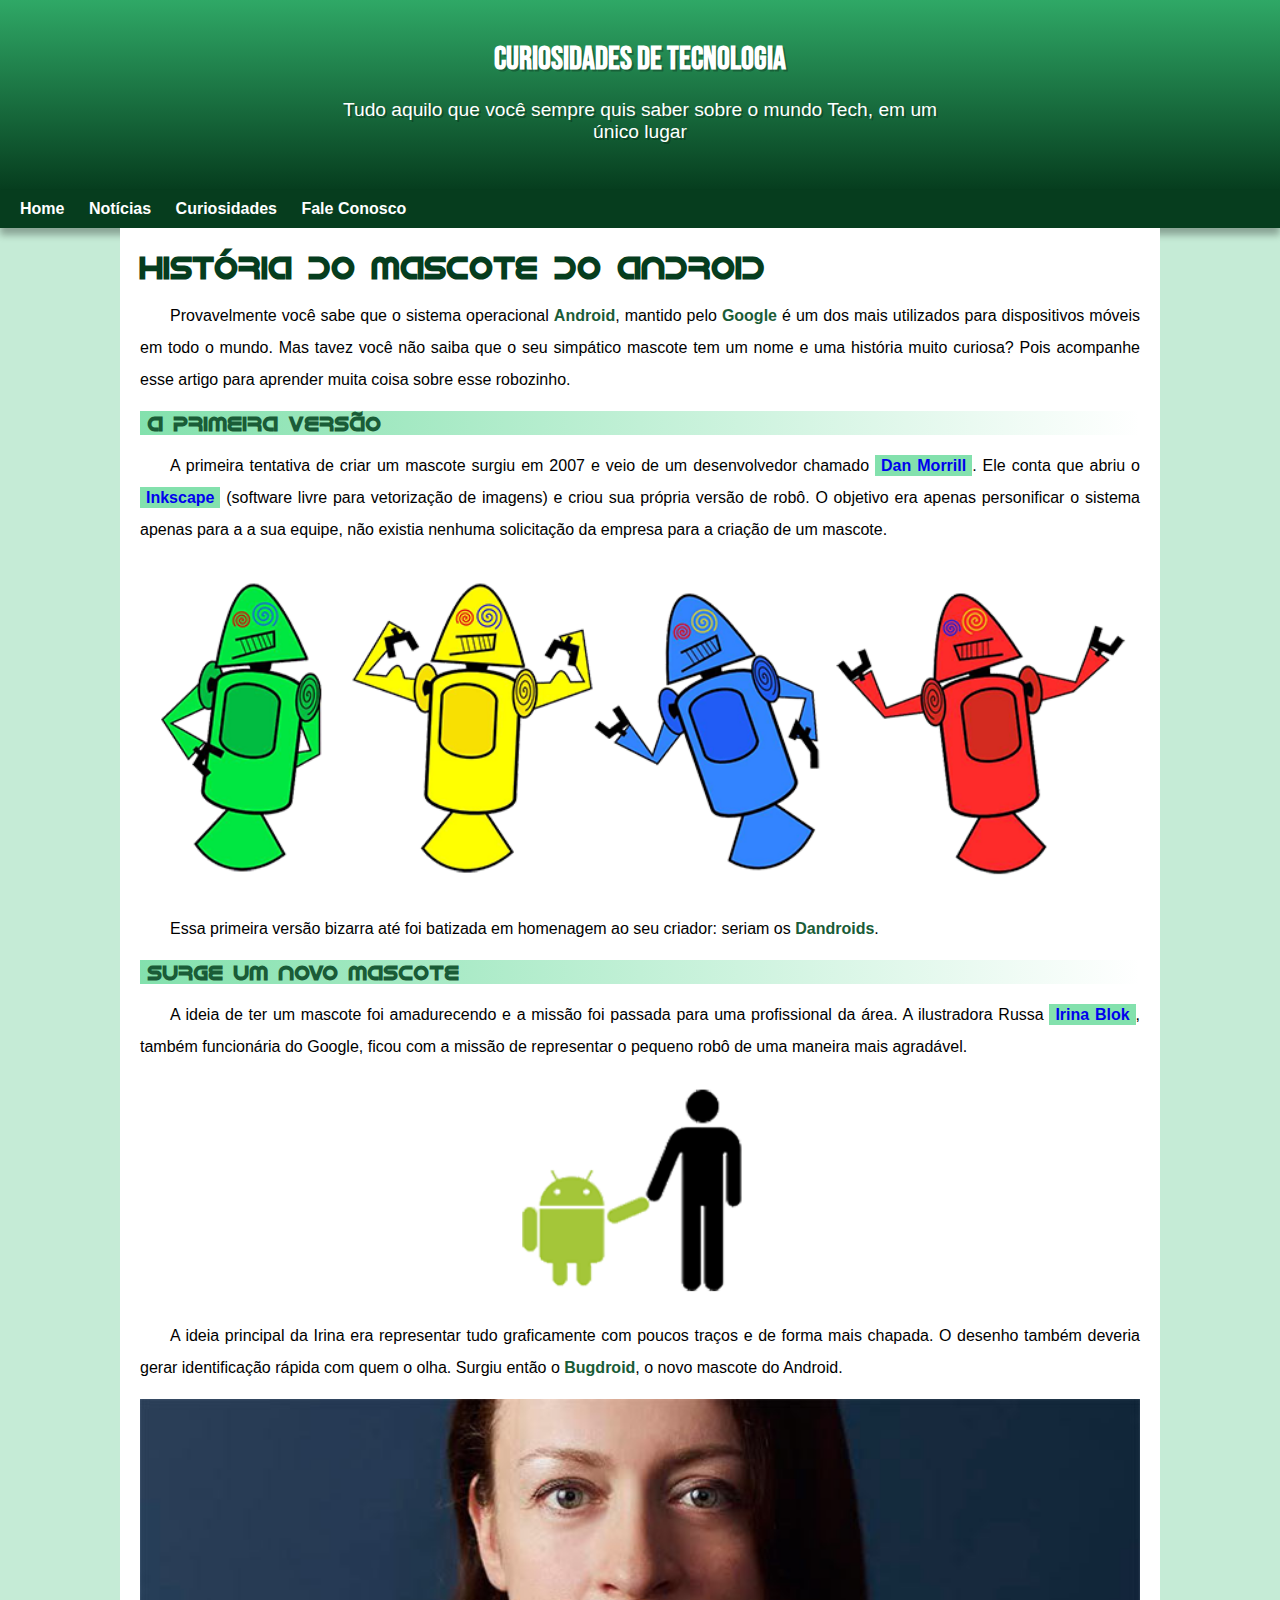
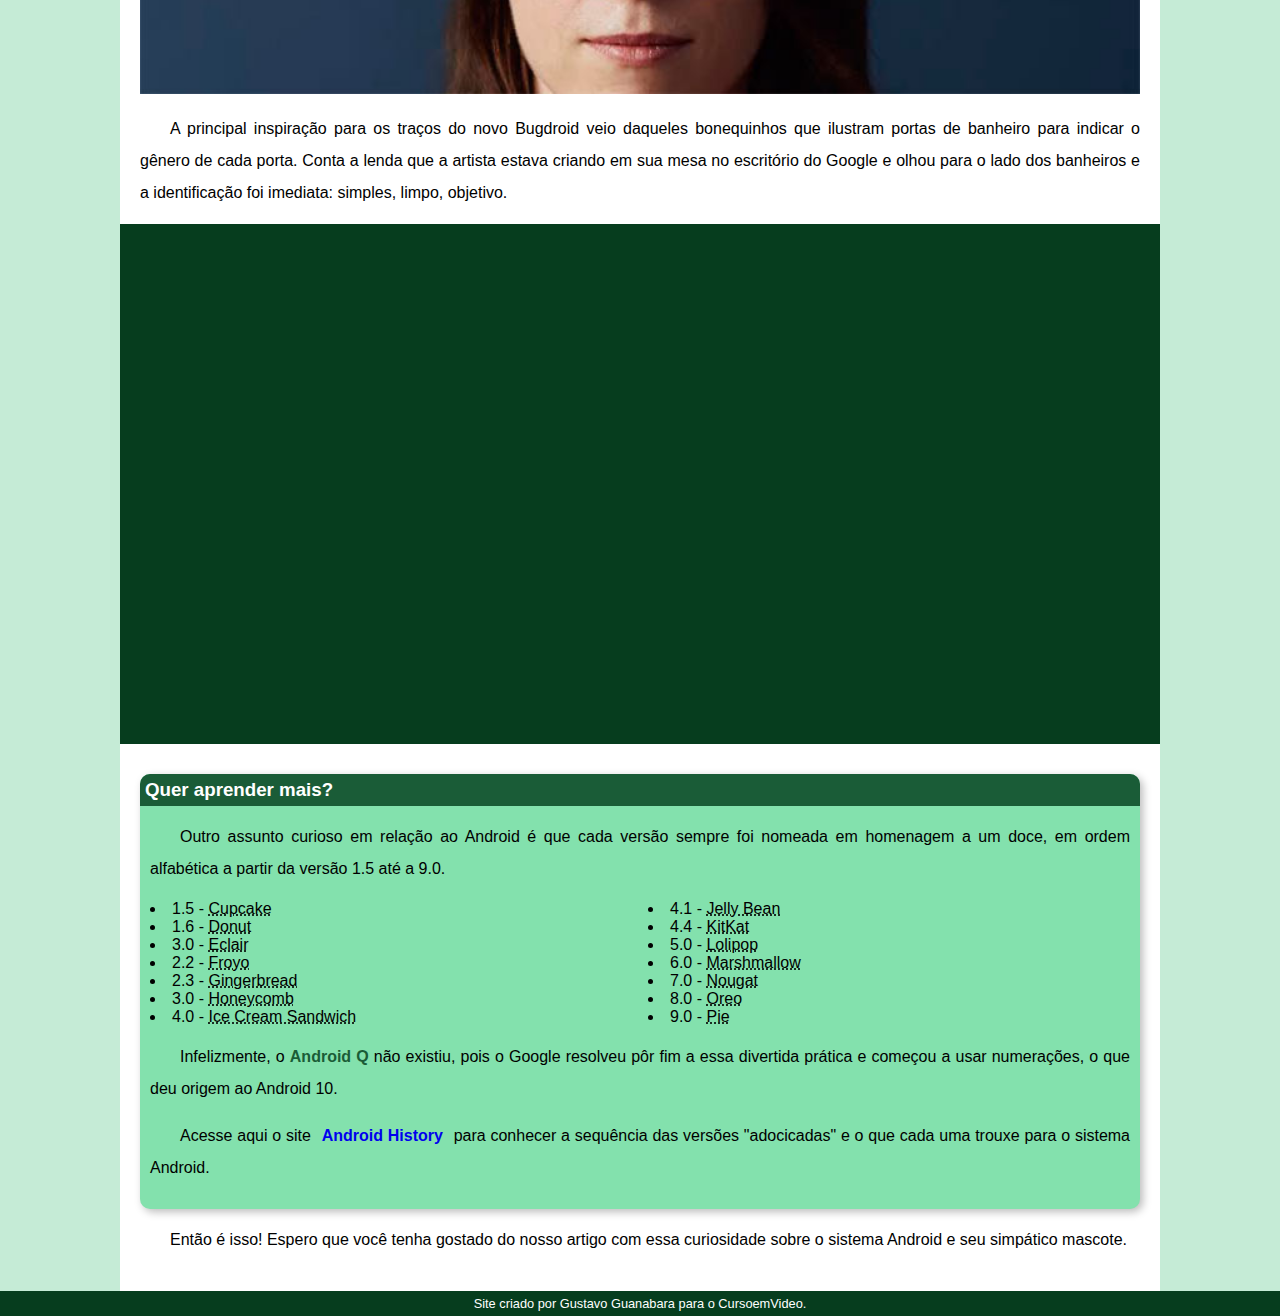
==== index.html @ fdaf2c77 "base" ====
<!DOCTYPE html>
<html lang="pt-br">
<head>
    <meta charset="UTF-8">
    <meta name="viewport" content="width=device-width, initial-scale=1.0">
    <title>Como surgiu o mascote do android</title>

    <link rel="shortcut icon" href="imagens/favicon.ico" type="image/x-icon">
    <link rel="stylesheet" href="style.css">

    
</head>
<body>
    <header>
        <h1>Curiosidades de Tecnologia</h1>
        
        <p>Tudo aquilo que você sempre quis saber sobre o mundo Tech, em um único lugar</p>
    </header>    
    <nav>
            <a href="#">Home</a>
            <a href="#">Notícias</a>
            <a href="#">Curiosidades</a>
            <a href="#">Fale Conosco</a>
    </nav>
    
    <main>
    
        <h1>História do Mascote do Android</h1>
        
        <p>Provavelmente você sabe que o sistema operacional <strong>Android</strong>, mantido pelo <strong>Google</strong> é um dos mais utilizados para dispositivos móveis em todo o mundo. Mas tavez você não saiba que o seu simpático mascote tem um nome e uma história muito curiosa? Pois acompanhe esse artigo para aprender muita coisa sobre esse robozinho.</p>
        
        <h2>A primeira versão</h2>
        
        <p>A primeira tentativa de criar um mascote surgiu em 2007 e veio de um desenvolvedor chamado <a href="https://www.tecmundo.com.br/android/34683-conheca-alguns-esbocos-feiosos-do-mascote-do-android-que-nao-vingaram.htm" target="_blank" rel="external">Dan Morrill</a>. Ele conta que abriu o <a href="#" target="_blank">Inkscape</a> (software livre para vetorização de imagens) e criou sua própria versão de robô. O objetivo era apenas personificar o sistema apenas para a a sua equipe, não existia nenhuma solicitação da empresa para a criação de um mascote.</p>
        
        <picture>
            <source media="(max-width:670px)" srcset="imagens/dan-droids-pq.png">
            <img src="imagens/dan-droids.png" alt="dandroids">
        </picture>
        
        <p>Essa primeira versão bizarra até foi batizada em homenagem ao seu criador: seriam os <strong>Dandroids</strong>.</p>
        
        <h2>Surge um novo mascote</h2>
        
        <p>A ideia de ter um mascote foi amadurecendo e a missão foi passada para uma profissional da área. A ilustradora Russa <a href="#" target="_blank">Irina Blok</a>, também funcionária do Google, ficou com a missão de representar o pequeno robô de uma maneira mais agradável.</p>
        
        <img class="pequena" src="imagens/bugdroid.png" alt="bugdroid">
        
        <p>A ideia principal da Irina era representar tudo graficamente com poucos traços e de forma mais chapada. O desenho também deveria gerar identificação rápida com quem o olha. Surgiu então o <strong>Bugdroid</strong>, o novo mascote do Android.</p>
        
        <picture>
            <source media="(max-width: 670px)" srcset="imagens/irina-blok-pq.jpg">
            <img src="imagens/irina-blok.jpg" alt="irina">
        </picture>
        
        <p>A principal inspiração para os traços do novo Bugdroid veio daqueles bonequinhos que ilustram portas de banheiro para indicar o gênero de cada porta. Conta a lenda que a artista estava criando em sua mesa no escritório do Google e olhou para o lado dos banheiros e a identificação foi imediata: simples, limpo, objetivo.</p>
    
        <div class="video">
            <iframe width="560" height="315" src="https://www.youtube.com/embed/l2UDgpLz20M?si=lrJl-e5ci3SatCQq" title="YouTube video player" frameborder="0" allow="accelerometer; autoplay; clipboard-write; encrypted-media; gyroscope; picture-in-picture; web-share" referrerpolicy="strict-origin-when-cross-origin" allowfullscreen></iframe>
        </div>

        <aside>
        <h3>Quer aprender mais?</h3>
        
        <p>Outro assunto curioso em relação ao Android é que cada versão sempre foi nomeada em homenagem a um doce, em ordem alfabética a partir da versão 1.5 até a 9.0.</p>
        
        <ul>
            <li>
                1.5 - <abbr title="Bolo de Copo">Cupcake</abbr>
            </li>
            <li>
                1.6 - <abbr title="Rosquinha">Donut</abbr>
            </li>
            <li>
                3.0 - <abbr title="Bomba">Eclair</abbr>
            </li>
            <li>
                2.2 - <abbr title="Iorgute Congelado">Froyo</abbr>
            </li>
            <li>
                2.3 - <abbr title="Biscoito de Gengibre">Gingerbread</abbr>
            </li>
            <li>
                3.0 - <abbr title="Favo de Mel">Honeycomb</abbr>
            </li>
            <li>
                4.0 - <abbr title="Sanduíche de Sorvete">Ice Cream Sandwich</abbr>
            </li>
            <li>
                4.1 - <abbr title="Jujuba">Jelly Bean</abbr>
            </li>
            <li>
                4.4 - <abbr title="KitKat">KitKat</abbr>
            </li>
            <li>
                5.0 - <abbr title="Pirulito">Lolipop</abbr>
            </li>
            <li>
                6.0 - <abbr title="Marshmallow">Marshmallow</abbr>
            </li>
            <li>
                7.0 - <abbr title="Torrone">Nougat</abbr>
            </li>
            <li>
                8.0 - <abbr title="Oreo">Oreo</abbr>
            </li>
            <li>
                9.0 - <abbr title="Torta">Pie</abbr>
            </li>
        </ul>
        
        <p>Infelizmente, o <strong>Android Q</strong> não existiu, pois o Google resolveu pôr fim a essa divertida prática e começou a usar numerações, o que deu origem ao Android 10.</p>
        
        <p>Acesse aqui o site <a href="https://www.android.com/intl/pt-BR_br/history/" target="_blank" rel="external">Android History</a> para conhecer a sequência das versões "adocicadas" e o que cada uma trouxe para o sistema Android.</p>
        </aside>
        <p>Então é isso! Espero que você tenha gostado do nosso artigo com essa curiosidade sobre o sistema Android e seu simpático mascote.</p>
        
    </main>
       
<footer>Site criado por Gustavo Guanabara para o CursoemVideo.</footer>
    
</body>
</html>
---- style.css ----
@charset "UTF-8";

@import url('https://fonts.googleapis.com/css2?family=Bebas+Neue&display=swap');

@font-face {
    font-family: 'Android';
    src: url('./fontes/idroid.otf') format('opentype');
    font-weight: normal;
}

:root{
    --cor0: #c5ebd6;
    --cor1: #83e1ad;
    --cor2: #3ddc84;
    --cor3: #2fa866;
    --cor4: #1a5c37;
    --cor5: #063d1e;

    --fonte-padrao: Arial Verdana, Helvetica, sans-serif;
    --fonte-destaque: 'Bebas Neue', cursive;
    --fonte-android: 'Android', cursive;
}

* {
    margin: 0px;
    padding: 0px;
}

body{
    background-color: var(--cor0);
    font-family:var(--fonte-padrao);

}


header {
    background-image: linear-gradient(to bottom, var(--cor3), var(--cor5));
    min-height: 150px;
    text-align: center;
    padding-top: 40px;
}

header > h1 {
    color: white;
    font-family:var(--fonte-destaque);
    margin-bottom: 20px;
    text-shadow: 2px 2px 0px rgba(0, 0, 0, 0.267);
}

header > p {
    font-family: var(--fonte-padrao);
    font-size: 1.2em;
    color: white;
    max-width: 600px;
    padding-right: 10px;
    padding-left: 10px;
    margin: auto;
    text-shadow: 2px 2px 0px rgba(0, 0, 0, 0.267);  
}

nav {
    background-color: var(--cor5);
    padding: 10px;
    box-shadow: 0px 7px 7px rgba(0, 0, 0, 0.300);
}

nav > a {
    color: white;
    padding: 10px;
    border-radius: 5px;
    text-decoration: none;
    font-weight: bold;
    transition-duration: 0.5s;
}

nav > a:hover {
    background-color: var(--cor3);
    color: var(--cor5);
}
main {
    min-width: 300px;
    max-width: 1000px;
    margin: auto;
    background-color: white;
    padding: 20px;
}

main > h1{
    color: var(--cor5);
    font-family: var(--fonte-android);
}

main > h2{
    font-family: var(--fonte-android);
    color: var(--cor4);
    font-size: 1.3em;
    background-image: linear-gradient(to right, var(--cor1), transparent);
    text-indent: 8px;
}

main p {
    margin: 15px 0px;
    text-align: justify;
    text-indent: 30px;
    font-size: 1em;
    line-height: 2em;
}

main a{
    text-decoration: none;
    font-weight: bold;
    background-color: var(--cor1);
    padding: 2px 6px;
}

main a:hover {
    text-decoration: underline;
    color: var(--cor4);
}

main strong{
    color: var(--cor4);
    font-weight: bold;
 
}

main img {
    width: 100%;
}

main img.pequena {
    max-width: 350px;
    display: block;
    margin: auto;
}

div.video {
    background-color: var(--cor5);
    margin: 0px -20px 30px -20px;
    padding: 20px;
    padding-bottom: 50%;
    position: relative;
}

div.video > iframe {
    position: absolute;
    top: 5%;
    left: 5%;
    width: 90%;
    height: 90%;
}
aside {
    background-color: var(--cor1);
    padding: 10px;
    border-radius: 10px;
    box-shadow: 3px 3px 8px rgba(0, 0, 0, 0.267)
 }

 aside > h3 {
    background-color: var(--cor4);
    color: white;
    padding: 5px;
    margin: -10px -10px 0px -10px;
    border-radius: 10px 10px 0px 0px;

 }

aside > ul {
    
    list-style-position: inside;
    columns: 2;
}

footer {
    background-color: var(--cor5); 
    color: white;
    text-align: center;
    font-size: 0.8em;
    padding: 5px;
}

footer a {
    color: white;
    font-weight: bolder;
    text-decoration: none;
}

foofter a:hover {
    text-decoration: underline;
    color: var(--cor1);
}
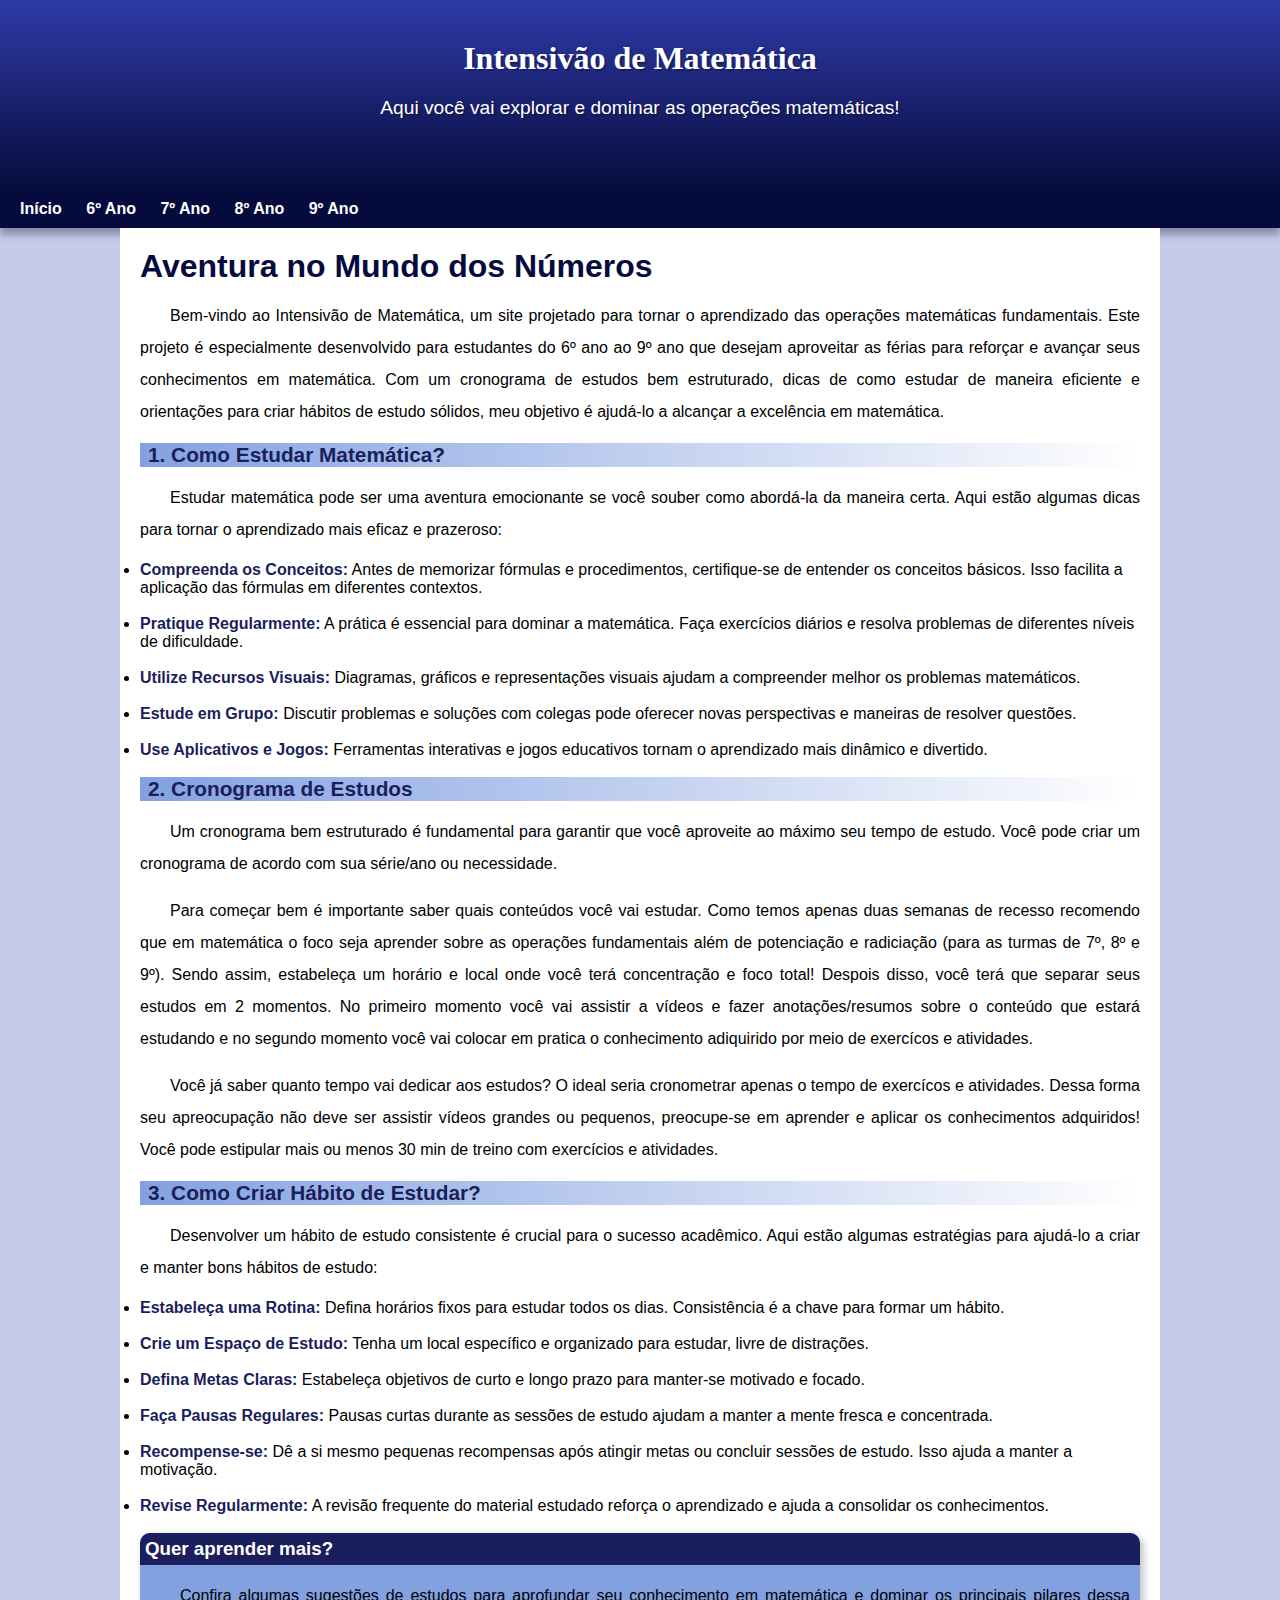
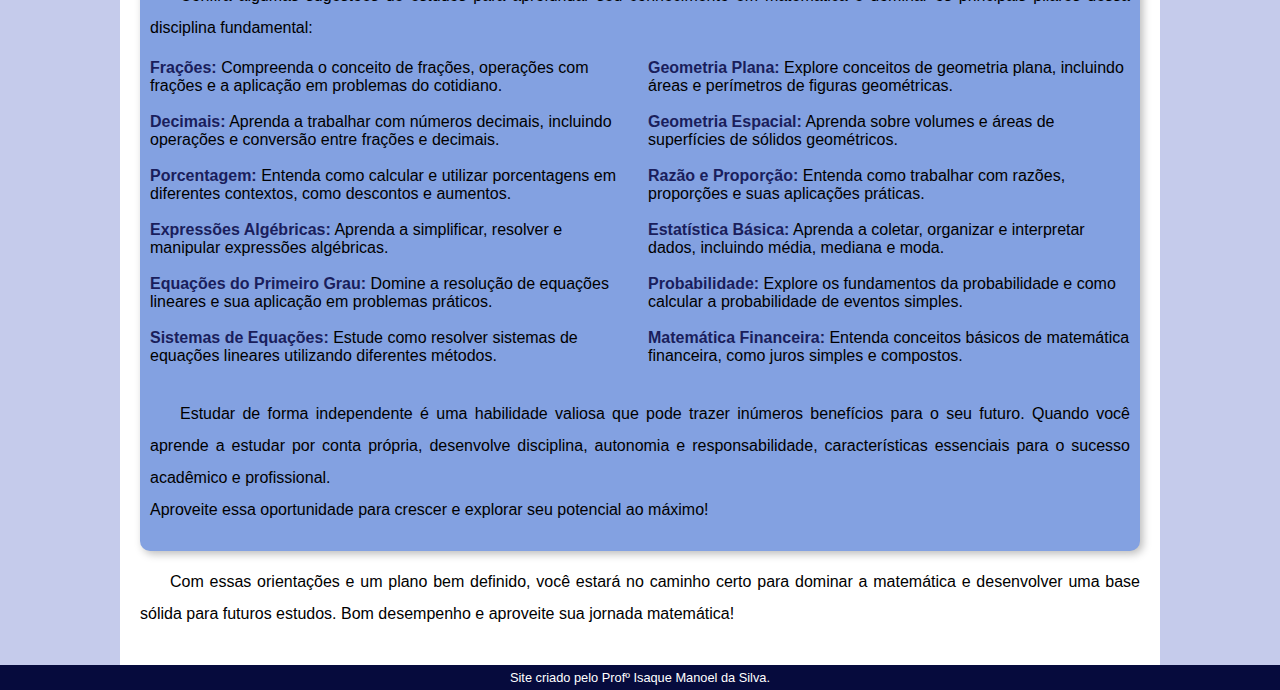
==== commit 66885615: "final do dia 1 - fiz a home e o 6 ano" ====
--- a/index.html
+++ b/index.html
@@ -3,7 +3,7 @@
 <head>
     <meta charset="UTF-8">
     <meta name="viewport" content="width=device-width, initial-scale=1.0">
-    <title>Como surgiu o mascote do android</title>
+    <title>Início</title>
 
     <link rel="shortcut icon" href="imagens/favicon.ico" type="image/x-icon">
     <link rel="stylesheet" href="style.css">
@@ -12,112 +12,92 @@
 </head>
 <body>
     <header>
-        <h1>Curiosidades de Tecnologia</h1>
+        <h1>Intensivão de Matemática</h1>
         
-        <p>Tudo aquilo que você sempre quis saber sobre o mundo Tech, em um único lugar</p>
+        <p>Aqui você vai explorar e dominar as operações matemáticas!</p>
     </header>    
     <nav>
-            <a href="#">Home</a>
-            <a href="#">Notícias</a>
-            <a href="#">Curiosidades</a>
-            <a href="#">Fale Conosco</a>
+        <a href="../index.html">Início</a>
+        <a href="links/6ano.html" target="_blank">6º Ano</a>
+        <a href="links/7ano.html" target="_blank">7º Ano</a>
+        <a href="links/8ano.html" target="_blank">8º Ano</a>
+        <a href="links/9ano.html" target="_blank">9º Ano</a>
     </nav>
     
     <main>
     
-        <h1>História do Mascote do Android</h1>
+        <h1>Aventura no Mundo dos Números</h1>
         
-        <p>Provavelmente você sabe que o sistema operacional <strong>Android</strong>, mantido pelo <strong>Google</strong> é um dos mais utilizados para dispositivos móveis em todo o mundo. Mas tavez você não saiba que o seu simpático mascote tem um nome e uma história muito curiosa? Pois acompanhe esse artigo para aprender muita coisa sobre esse robozinho.</p>
+        <p>Bem-vindo ao Intensivão de Matemática, um site projetado para tornar o aprendizado das operações matemáticas fundamentais. Este projeto é especialmente desenvolvido para estudantes do 6º ano ao 9º ano que desejam aproveitar as férias para reforçar e avançar seus conhecimentos em matemática. Com um cronograma de estudos bem estruturado, dicas de como estudar de maneira eficiente e orientações para criar hábitos de estudo sólidos, meu objetivo é ajudá-lo a alcançar a excelência em matemática.</p>
         
-        <h2>A primeira versão</h2>
-        
-        <p>A primeira tentativa de criar um mascote surgiu em 2007 e veio de um desenvolvedor chamado <a href="https://www.tecmundo.com.br/android/34683-conheca-alguns-esbocos-feiosos-do-mascote-do-android-que-nao-vingaram.htm" target="_blank" rel="external">Dan Morrill</a>. Ele conta que abriu o <a href="#" target="_blank">Inkscape</a> (software livre para vetorização de imagens) e criou sua própria versão de robô. O objetivo era apenas personificar o sistema apenas para a a sua equipe, não existia nenhuma solicitação da empresa para a criação de um mascote.</p>
-        
-        <picture>
-            <source media="(max-width:670px)" srcset="imagens/dan-droids-pq.png">
-            <img src="imagens/dan-droids.png" alt="dandroids">
-        </picture>
-        
-        <p>Essa primeira versão bizarra até foi batizada em homenagem ao seu criador: seriam os <strong>Dandroids</strong>.</p>
-        
-        <h2>Surge um novo mascote</h2>
-        
-        <p>A ideia de ter um mascote foi amadurecendo e a missão foi passada para uma profissional da área. A ilustradora Russa <a href="#" target="_blank">Irina Blok</a>, também funcionária do Google, ficou com a missão de representar o pequeno robô de uma maneira mais agradável.</p>
-        
-        <img class="pequena" src="imagens/bugdroid.png" alt="bugdroid">
-        
-        <p>A ideia principal da Irina era representar tudo graficamente com poucos traços e de forma mais chapada. O desenho também deveria gerar identificação rápida com quem o olha. Surgiu então o <strong>Bugdroid</strong>, o novo mascote do Android.</p>
-        
-        <picture>
-            <source media="(max-width: 670px)" srcset="imagens/irina-blok-pq.jpg">
-            <img src="imagens/irina-blok.jpg" alt="irina">
-        </picture>
-        
-        <p>A principal inspiração para os traços do novo Bugdroid veio daqueles bonequinhos que ilustram portas de banheiro para indicar o gênero de cada porta. Conta a lenda que a artista estava criando em sua mesa no escritório do Google e olhou para o lado dos banheiros e a identificação foi imediata: simples, limpo, objetivo.</p>
-    
-        <div class="video">
-            <iframe width="560" height="315" src="https://www.youtube.com/embed/l2UDgpLz20M?si=lrJl-e5ci3SatCQq" title="YouTube video player" frameborder="0" allow="accelerometer; autoplay; clipboard-write; encrypted-media; gyroscope; picture-in-picture; web-share" referrerpolicy="strict-origin-when-cross-origin" allowfullscreen></iframe>
-        </div>
+            <h2>1. Como Estudar Matemática?</h2>
+            <p>Estudar matemática pode ser uma aventura emocionante se você souber como abordá-la da maneira certa. Aqui estão algumas dicas para tornar o aprendizado mais eficaz e prazeroso:</p>
+            <ul>
+                <li><strong>Compreenda os Conceitos:</strong> Antes de memorizar fórmulas e procedimentos, certifique-se de entender os conceitos básicos. Isso facilita a aplicação das fórmulas em diferentes contextos.</li> <br>
+                <li><strong>Pratique Regularmente:</strong> A prática é essencial para dominar a matemática. Faça exercícios diários e resolva problemas de diferentes níveis de dificuldade.</li> <br>
+                <li><strong>Utilize Recursos Visuais:</strong> Diagramas, gráficos e representações visuais ajudam a compreender melhor os problemas matemáticos.</li> <br>
+                <li><strong>Estude em Grupo:</strong> Discutir problemas e soluções com colegas pode oferecer novas perspectivas e maneiras de resolver questões.</li> <br>
+                <li><strong>Use Aplicativos e Jogos:</strong> Ferramentas interativas e jogos educativos tornam o aprendizado mais dinâmico e divertido.</li>
+            </ul>
+            <br>
+
+            <h2>2. Cronograma de Estudos</h2>
+            <p>Um cronograma bem estruturado é fundamental para garantir que você aproveite ao máximo seu tempo de estudo. Você pode criar um cronograma de acordo com sua série/ano ou necessidade. </p>
+
+            <p>Para começar bem é importante saber quais conteúdos você vai estudar. Como temos apenas duas semanas de recesso recomendo que em matemática o foco seja aprender sobre as operações fundamentais além de potenciação e radiciação (para as turmas de 7º, 8º e 9º). Sendo assim, estabeleça um horário e local onde você terá concentração e foco total! Despois disso, você terá que separar seus estudos em 2 momentos. No primeiro momento você vai assistir a vídeos e fazer anotações/resumos sobre o conteúdo que estará estudando e no segundo momento você vai colocar em pratica o conhecimento adiquirido por meio de exercícos e atividades.</p>
+
+            <p>Você já saber quanto tempo vai dedicar aos estudos? O ideal seria cronometrar apenas o tempo de exercícos e atividades. Dessa forma seu apreocupação não deve ser assistir vídeos grandes ou pequenos, preocupe-se em aprender e aplicar os conhecimentos adquiridos! Você pode estipular mais ou menos 30 min de treino com exercícios e atividades.</p>
+
+            <h2>3. Como Criar Hábito de Estudar?</h2>
+            <p>Desenvolver um hábito de estudo consistente é crucial para o sucesso acadêmico. Aqui estão algumas estratégias para ajudá-lo a criar e manter bons hábitos de estudo:</p>
+            <ul>
+                <li><strong>Estabeleça uma Rotina:</strong> Defina horários fixos para estudar todos os dias. Consistência é a chave para formar um hábito.</li> <br>
+                <li><strong>Crie um Espaço de Estudo:</strong> Tenha um local específico e organizado para estudar, livre de distrações.</li> <br>
+                <li><strong>Defina Metas Claras:</strong> Estabeleça objetivos de curto e longo prazo para manter-se motivado e focado.</li> <br>
+                <li><strong>Faça Pausas Regulares:</strong> Pausas curtas durante as sessões de estudo ajudam a manter a mente fresca e concentrada.</li> <br>
+                <li><strong>Recompense-se:</strong> Dê a si mesmo pequenas recompensas após atingir metas ou concluir sessões de estudo. Isso ajuda a manter a motivação.</li> <br>
+                <li><strong>Revise Regularmente:</strong> A revisão frequente do material estudado reforça o aprendizado e ajuda a consolidar os conhecimentos.</li> <br>
+            </ul>
 
         <aside>
         <h3>Quer aprender mais?</h3>
         
-        <p>Outro assunto curioso em relação ao Android é que cada versão sempre foi nomeada em homenagem a um doce, em ordem alfabética a partir da versão 1.5 até a 9.0.</p>
+        <p>Confira algumas sugestões de estudos para aprofundar seu conhecimento em matemática e dominar os principais pilares dessa disciplina fundamental:</p>
         
         <ul>
-            <li>
-                1.5 - <abbr title="Bolo de Copo">Cupcake</abbr>
-            </li>
-            <li>
-                1.6 - <abbr title="Rosquinha">Donut</abbr>
-            </li>
-            <li>
-                3.0 - <abbr title="Bomba">Eclair</abbr>
-            </li>
-            <li>
-                2.2 - <abbr title="Iorgute Congelado">Froyo</abbr>
-            </li>
-            <li>
-                2.3 - <abbr title="Biscoito de Gengibre">Gingerbread</abbr>
-            </li>
-            <li>
-                3.0 - <abbr title="Favo de Mel">Honeycomb</abbr>
-            </li>
-            <li>
-                4.0 - <abbr title="Sanduíche de Sorvete">Ice Cream Sandwich</abbr>
-            </li>
-            <li>
-                4.1 - <abbr title="Jujuba">Jelly Bean</abbr>
-            </li>
-            <li>
-                4.4 - <abbr title="KitKat">KitKat</abbr>
-            </li>
-            <li>
-                5.0 - <abbr title="Pirulito">Lolipop</abbr>
-            </li>
-            <li>
-                6.0 - <abbr title="Marshmallow">Marshmallow</abbr>
-            </li>
-            <li>
-                7.0 - <abbr title="Torrone">Nougat</abbr>
-            </li>
-            <li>
-                8.0 - <abbr title="Oreo">Oreo</abbr>
-            </li>
-            <li>
-                9.0 - <abbr title="Torta">Pie</abbr>
-            </li>
+            <li><strong>Frações:</strong> Compreenda o conceito de frações, operações com frações e a aplicação em problemas do cotidiano.</li> <br>
+
+            <li><strong>Decimais:</strong> Aprenda a trabalhar com números decimais, incluindo operações e conversão entre frações e decimais.</li> <br>
+
+            <li><strong>Porcentagem:</strong> Entenda como calcular e utilizar porcentagens em diferentes contextos, como descontos e aumentos.</li> <br>
+
+            <li><strong>Expressões Algébricas:</strong> Aprenda a simplificar, resolver e manipular expressões algébricas.</li> <br>
+
+            <li><strong>Equações do Primeiro Grau:</strong> Domine a resolução de equações lineares e sua aplicação em problemas práticos.</li> <br>
+
+            <li><strong>Sistemas de Equações:</strong> Estude como resolver sistemas de equações lineares utilizando diferentes métodos.</li> <br>
+
+            <li><strong>Geometria Plana:</strong> Explore conceitos de geometria plana, incluindo áreas e perímetros de figuras geométricas.</li> <br>
+
+            <li><strong>Geometria Espacial:</strong> Aprenda sobre volumes e áreas de superfícies de sólidos geométricos.</li> <br>
+
+            <li><strong>Razão e Proporção:</strong> Entenda como trabalhar com razões, proporções e suas aplicações práticas.</li> <br>
+
+            <li><strong>Estatística Básica:</strong> Aprenda a coletar, organizar e interpretar dados, incluindo média, mediana e moda.</li> <br>
+
+            <li><strong>Probabilidade:</strong> Explore os fundamentos da probabilidade e como calcular a probabilidade de eventos simples.</li> <br>
+
+            <li><strong>Matemática Financeira:</strong> Entenda conceitos básicos de matemática financeira, como juros simples e compostos.</li>
         </ul>
         
-        <p>Infelizmente, o <strong>Android Q</strong> não existiu, pois o Google resolveu pôr fim a essa divertida prática e começou a usar numerações, o que deu origem ao Android 10.</p>
-        
-        <p>Acesse aqui o site <a href="https://www.android.com/intl/pt-BR_br/history/" target="_blank" rel="external">Android History</a> para conhecer a sequência das versões "adocicadas" e o que cada uma trouxe para o sistema Android.</p>
+        <p>Estudar de forma independente é uma habilidade valiosa que pode trazer inúmeros benefícios para o seu futuro. Quando você aprende a estudar por conta própria, desenvolve disciplina, autonomia e responsabilidade, características essenciais para o sucesso acadêmico e profissional. <br>
+        Aproveite essa oportunidade para crescer e explorar seu potencial ao máximo!</p>
         </aside>
-        <p>Então é isso! Espero que você tenha gostado do nosso artigo com essa curiosidade sobre o sistema Android e seu simpático mascote.</p>
+        <p>Com essas orientações e um plano bem definido, você estará no caminho certo para dominar a matemática e desenvolver uma base sólida para futuros estudos. Bom desempenho e aproveite sua jornada matemática!</p>
         
     </main>
        
-<footer>Site criado por Gustavo Guanabara para o CursoemVideo.</footer>
+<footer>Site criado pelo Profº Isaque Manoel da Silva.</footer>
     
 </body>
 </html>--- a/style.css
+++ b/style.css
@@ -1,24 +1,15 @@
 @charset "UTF-8";
 
-@import url('https://fonts.googleapis.com/css2?family=Bebas+Neue&display=swap');
-
-@font-face {
-    font-family: 'Android';
-    src: url('./fontes/idroid.otf') format('opentype');
-    font-weight: normal;
-}
-
 :root{
-    --cor0: #c5ebd6;
-    --cor1: #83e1ad;
-    --cor2: #3ddc84;
-    --cor3: #2fa866;
-    --cor4: #1a5c37;
-    --cor5: #063d1e;
+    --cor0: #c5cbeb;
+    --cor1: #83a1e1;
+    --cor2: #3d5adc;
+    --cor3: #2f3ba8;
+    --cor4: #1a1e5c;
+    --cor5: #060b3d;
 
     --fonte-padrao: Arial Verdana, Helvetica, sans-serif;
     --fonte-destaque: 'Bebas Neue', cursive;
-    --fonte-android: 'Android', cursive;
 }
 
 * {
@@ -31,7 +22,6 @@
     font-family:var(--fonte-padrao);
 
 }
-
 
 header {
     background-image: linear-gradient(to bottom, var(--cor3), var(--cor5));
@@ -74,7 +64,7 @@
 }
 
 nav > a:hover {
-    background-color: var(--cor3);
+    background-color: white;
     color: var(--cor5);
 }
 main {
@@ -124,16 +114,6 @@
  
 }
 
-main img {
-    width: 100%;
-}
-
-main img.pequena {
-    max-width: 350px;
-    display: block;
-    margin: auto;
-}
-
 div.video {
     background-color: var(--cor5);
     margin: 0px -20px 30px -20px;
@@ -149,6 +129,7 @@
     width: 90%;
     height: 90%;
 }
+
 aside {
     background-color: var(--cor1);
     padding: 10px;
@@ -166,7 +147,7 @@
  }
 
 aside > ul {
-    
+    list-style: none;
     list-style-position: inside;
     columns: 2;
 }
@@ -179,14 +160,4 @@
     padding: 5px;
 }
 
-footer a {
-    color: white;
-    font-weight: bolder;
-    text-decoration: none;
-}
 
-foofter a:hover {
-    text-decoration: underline;
-    color: var(--cor1);
-}
-
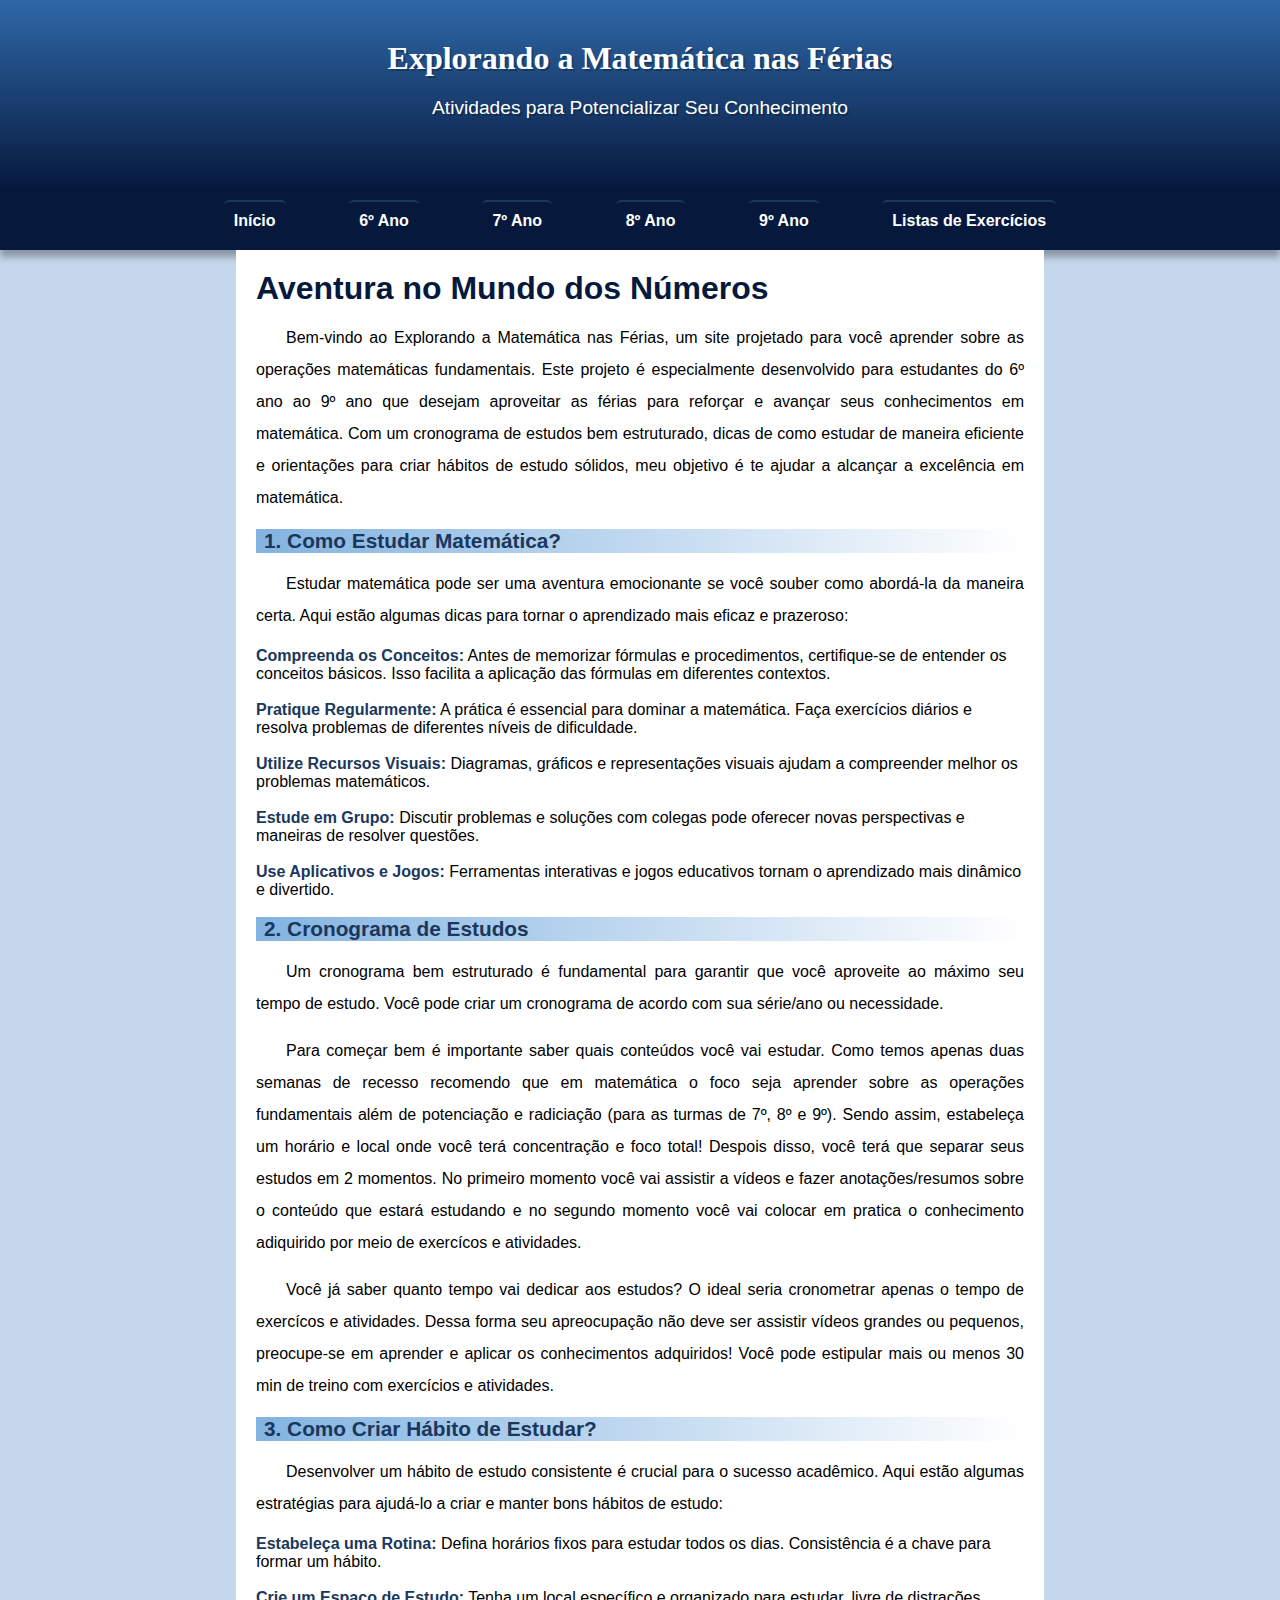
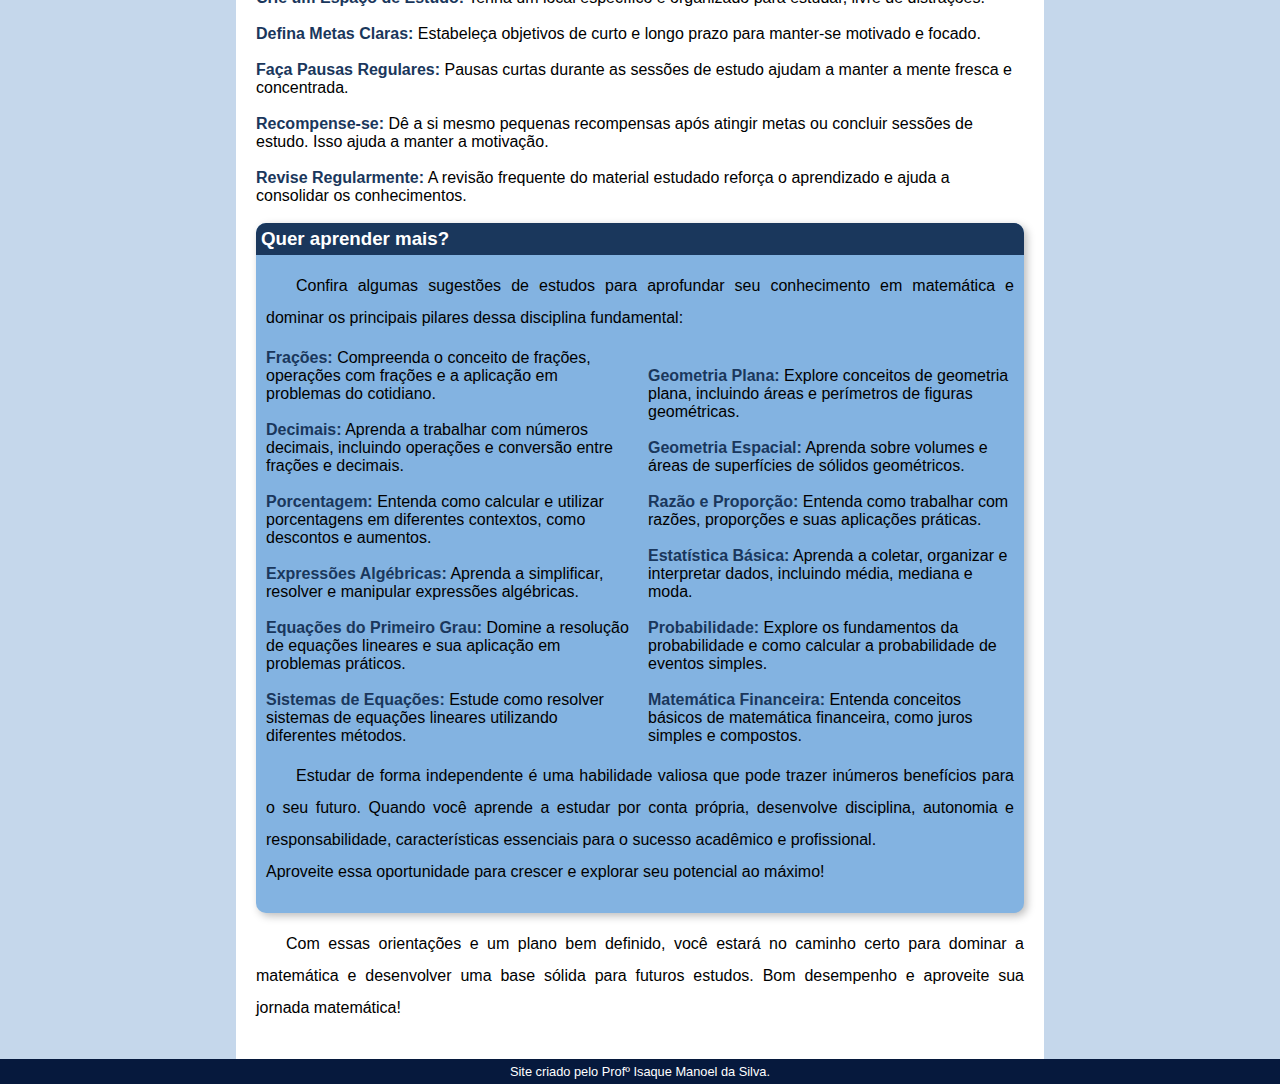
==== commit 87d97e2e: "media queries e menu" ====
--- a/index.html
+++ b/index.html
@@ -3,32 +3,36 @@
 <head>
     <meta charset="UTF-8">
     <meta name="viewport" content="width=device-width, initial-scale=1.0">
-    <title>Início</title>
+    <title>Explorando a Matemática</title>
 
     <link rel="shortcut icon" href="imagens/favicon.ico" type="image/x-icon">
-    <link rel="stylesheet" href="style.css">
+    <link rel="stylesheet" href="https://fonts.googleapis.com/icon?family=Material+Icons">
+    <link rel="stylesheet" href="estilos/style.css">
+    <link rel="stylesheet" href="estilos/media-queries.css">
 
     
 </head>
-<body>
+<body onresize="mudouTamanho">
     <header>
-        <h1>Intensivão de Matemática</h1>
+        <h1>Explorando a Matemática nas Férias</h1>
         
-        <p>Aqui você vai explorar e dominar as operações matemáticas!</p>
-    </header>    
-    <nav>
-        <a href="../index.html">Início</a>
-        <a href="links/6ano.html" target="_blank">6º Ano</a>
-        <a href="links/7ano.html" target="_blank">7º Ano</a>
-        <a href="links/8ano.html" target="_blank">8º Ano</a>
-        <a href="links/9ano.html" target="_blank">9º Ano</a>
-    </nav>
+        <p>Atividades para Potencializar Seu Conhecimento</p>
+    </header>
+    <i id="burguer" class="material-icons" onclick="clickMenu()">menu</i>    
+    <menu id="itens">
+        <a href="index.html">Início</a>
+        <a href="links/6ano.html">6º Ano</a>
+        <a href="links/7ano.html">7º Ano</a>
+        <a href="links/8ano.html">8º Ano</a>
+        <a href="links/9ano.html">9º Ano</a>
+        <a href="links/exercicios.html">Listas de Exercícios</a>
+    </menu>
     
     <main>
     
         <h1>Aventura no Mundo dos Números</h1>
         
-        <p>Bem-vindo ao Intensivão de Matemática, um site projetado para tornar o aprendizado das operações matemáticas fundamentais. Este projeto é especialmente desenvolvido para estudantes do 6º ano ao 9º ano que desejam aproveitar as férias para reforçar e avançar seus conhecimentos em matemática. Com um cronograma de estudos bem estruturado, dicas de como estudar de maneira eficiente e orientações para criar hábitos de estudo sólidos, meu objetivo é ajudá-lo a alcançar a excelência em matemática.</p>
+        <p>Bem-vindo ao Explorando a Matemática nas Férias, um site projetado para você aprender sobre as operações matemáticas fundamentais. Este projeto é especialmente desenvolvido para estudantes do 6º ano ao 9º ano que desejam aproveitar as férias para reforçar e avançar seus conhecimentos em matemática. Com um cronograma de estudos bem estruturado, dicas de como estudar de maneira eficiente e orientações para criar hábitos de estudo sólidos, meu objetivo é  te ajudar a alcançar a excelência em matemática.</p>
         
             <h2>1. Como Estudar Matemática?</h2>
             <p>Estudar matemática pode ser uma aventura emocionante se você souber como abordá-la da maneira certa. Aqui estão algumas dicas para tornar o aprendizado mais eficaz e prazeroso:</p>
@@ -98,6 +102,24 @@
     </main>
        
 <footer>Site criado pelo Profº Isaque Manoel da Silva.</footer>
-    
+
+<script>
+    function mudouTamanho() {
+        if (window.innerwidth >= 768) {
+            itens.style.display = 'block'
+        } else {
+            itens.style.display = 'none'
+        }
+    }
+
+    function clickMenu() {
+        if (itens.style.display == 'block') {
+            itens.style.display = 'none'
+        } else {
+            itens.style.display = 'block'
+        }
+    }
+</script>
+
 </body>
 </html>--- a/estilos/style.css
+++ b/estilos/style.css
@@ -0,0 +1,191 @@
+@charset "UTF-8";
+
+:root{
+    --cor0: #c5d7eb;
+    --cor1: #83b3e1;
+    --cor2: #3d8fdc;
+    --cor3: #2f68a8;
+    --cor4: #1a375c;
+    --cor5: #06193d;
+
+    --fonte-padrao: Arial Verdana, Helvetica, sans-serif;
+    --fonte-destaque: 'Bebas Neue', cursive;
+}
+
+* {
+    margin: 0px;
+    padding: 0px;
+}
+
+body{
+    background-color: var(--cor0);
+    font-family:var(--fonte-padrao);
+
+}
+
+header {
+    background-image: linear-gradient(to bottom, var(--cor3), var(--cor5));
+    min-height: 150px;
+    text-align: center;
+    padding-top: 40px;
+}
+
+header > h1 {
+    color: white;
+    font-family:var(--fonte-destaque);
+    margin-bottom: 20px;
+    text-shadow: 2px 2px 0px rgba(0, 0, 0, 0.267);
+}
+
+header > p {
+    font-family: var(--fonte-padrao);
+    font-size: 1.2em;
+    color: white;
+    max-width: 600px;
+    padding-right: 10px;
+    padding-left: 10px;
+    margin: auto;
+    text-shadow: 2px 2px 0px rgba(0, 0, 0, 0.267);  
+}
+
+i#burguer {
+    background-color: var(--cor5);
+    color: white;
+    display: block;
+    text-align: center;
+    padding: 10px;
+    cursor: pointer;
+}
+
+i#burguer:hover {
+    background-color: var(--cor4);
+    color: var(--cor0);
+}
+
+menu > a {
+    display: block;
+    padding: 10px;
+    text-decoration: none;
+    text-align: center;
+    border-top: 2px solid var(--cor4);
+}
+
+menu {
+    display: none;
+    background-color: var(--cor5);
+    padding: 10px;
+    box-shadow: 0px 7px 7px rgba(0, 0, 0, 0.300);
+   
+}
+
+menu > a {
+    color: white;
+    padding: 10px;
+    border-radius: 5px;
+    text-decoration: none;
+    font-weight: bold;
+    transition-duration: 0.5s;
+}
+
+menu > a:hover {
+    background-color: white;
+    color: var(--cor5);
+}
+main {
+    min-width: 300px;
+    max-width: 1000px;
+    margin: auto;
+    background-color: white;
+    padding: 20px;
+}
+
+main > h1{
+    color: var(--cor5);
+    font-family: var(--fonte-android);
+}
+
+main > h2{
+    font-family: var(--fonte-android);
+    color: var(--cor4);
+    font-size: 1.3em;
+    background-image: linear-gradient(to right, var(--cor1), transparent);
+    text-indent: 8px;
+}
+
+main p {
+    margin: 15px 0px;
+    text-align: justify;
+    text-indent: 30px;
+    font-size: 1em;
+    line-height: 2em;
+}
+
+ul {
+    list-style: none;
+}
+
+main a{
+    text-decoration: none;
+    font-weight: bold;
+    background-color: var(--cor1);
+    padding: 2px 6px;
+}
+
+main a:hover {
+    text-decoration: underline;
+    color: var(--cor4);
+}
+
+main strong{
+    color: var(--cor4);
+    font-weight: bold;
+ 
+}
+
+div.video {
+    background-color: var(--cor5);
+    margin: 0px -20px 30px -20px;
+    padding: 20px;
+    padding-bottom: 50%;
+    position: relative;
+}
+
+div.video > iframe {
+    position: absolute;
+    top: 5%;
+    left: 5%;
+    width: 90%;
+    height: 90%;
+}
+
+aside {
+    background-color: var(--cor1);
+    padding: 10px;
+    border-radius: 10px;
+    box-shadow: 3px 3px 8px rgba(0, 0, 0, 0.267)
+ }
+
+ aside > h3 {
+    background-color: var(--cor4);
+    color: white;
+    padding: 5px;
+    margin: -10px -10px 0px -10px;
+    border-radius: 10px 10px 0px 0px;
+
+ }
+
+aside > ul {
+    list-style: none;
+    list-style-position: inside;
+    columns: 2;
+}
+
+footer {
+    background-color: var(--cor5); 
+    color: white;
+    text-align: center;
+    font-size: 0.8em;
+    padding: 5px;
+}
+
+
--- a/estilos/media-queries.css
+++ b/estilos/media-queries.css
@@ -0,0 +1,28 @@
+@charset "UTF-8";
+/* Typical Device Breackpoints
+_______________________________
+
+Pequenas telas: até 600px
+Celular: 600px ~ 768px
+Tablet: 768px ~ 992px
+Desktop: 992px ~ 1200px
+Grandes Telas: acima de 1200px
+*/
+
+@media screen and (min-width: 768px) {
+    i#burguer {
+        display: none;
+    }
+
+    menu {
+        display: flex;
+        flex-direction: row;
+        justify-content: space-around;
+        padding-left: 15%;
+        padding-right: 15%;
+    }
+
+    main {
+        width: 768px;
+    }
+}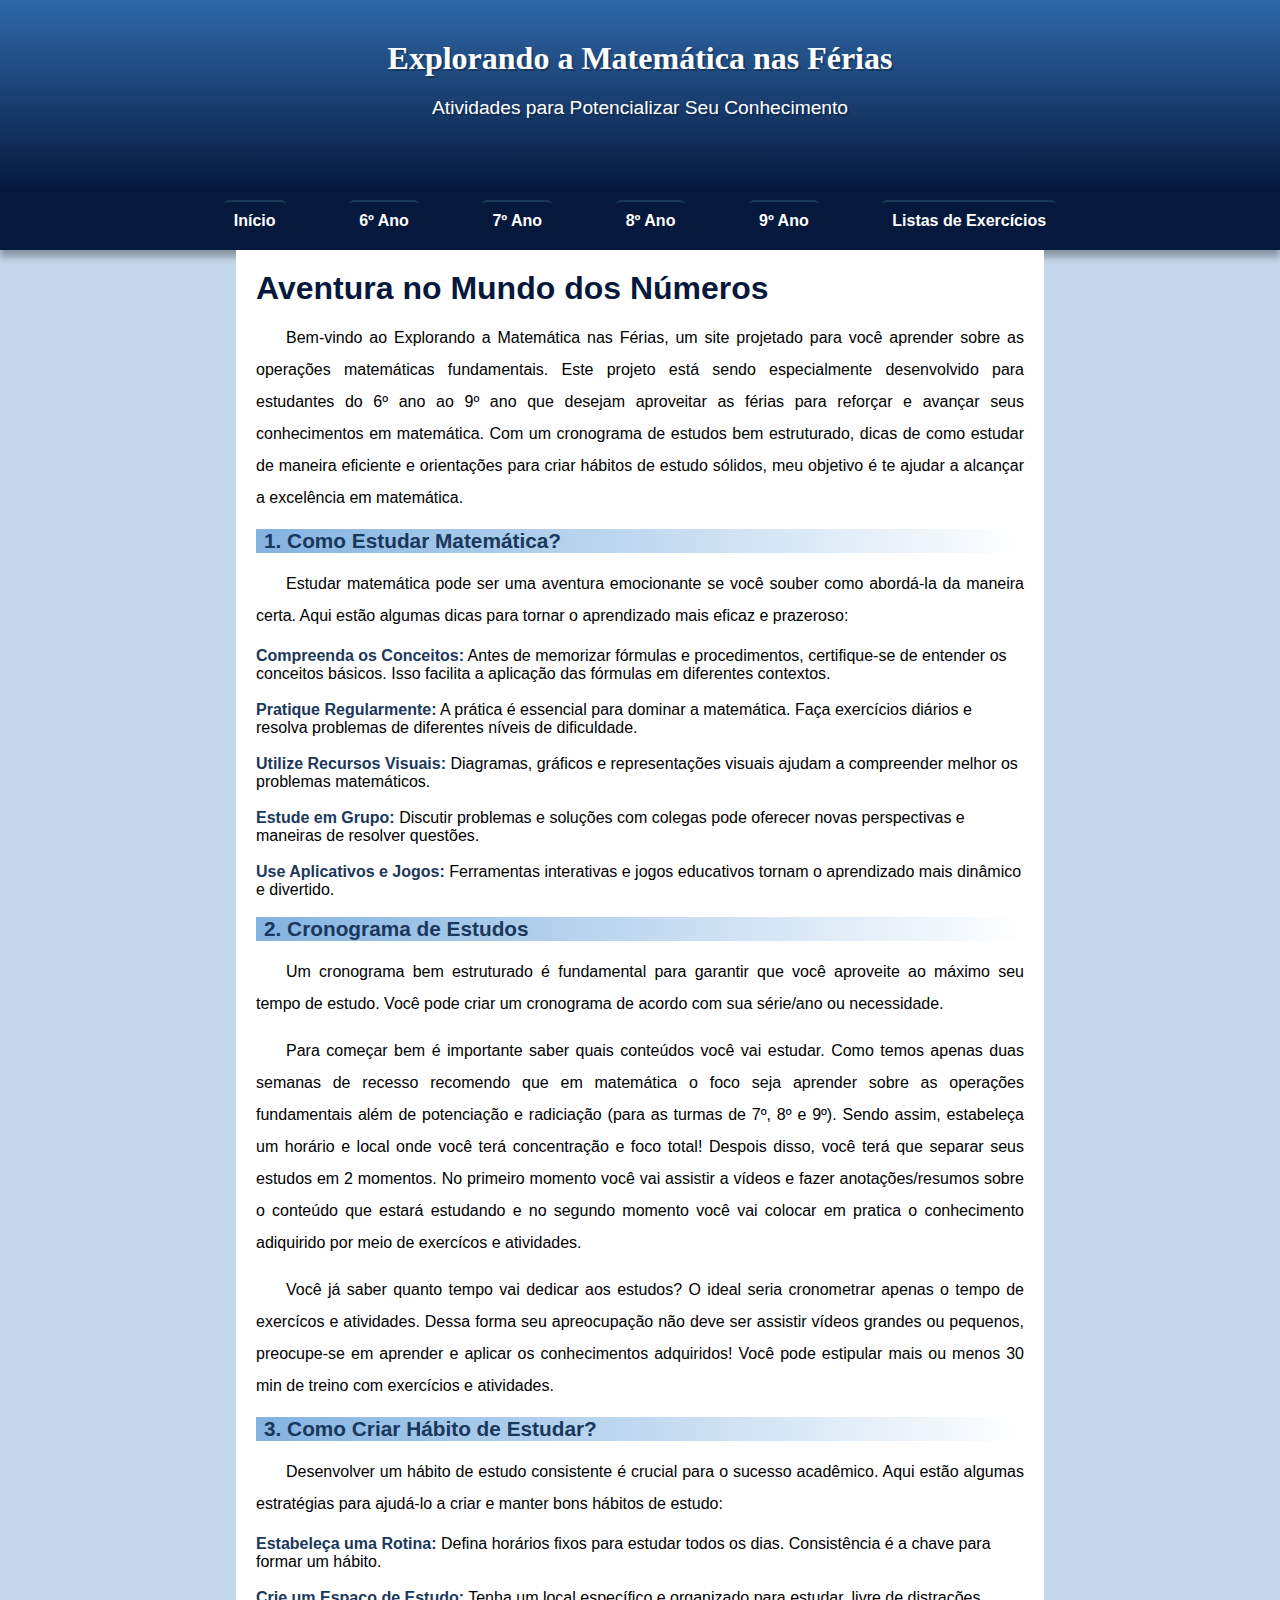
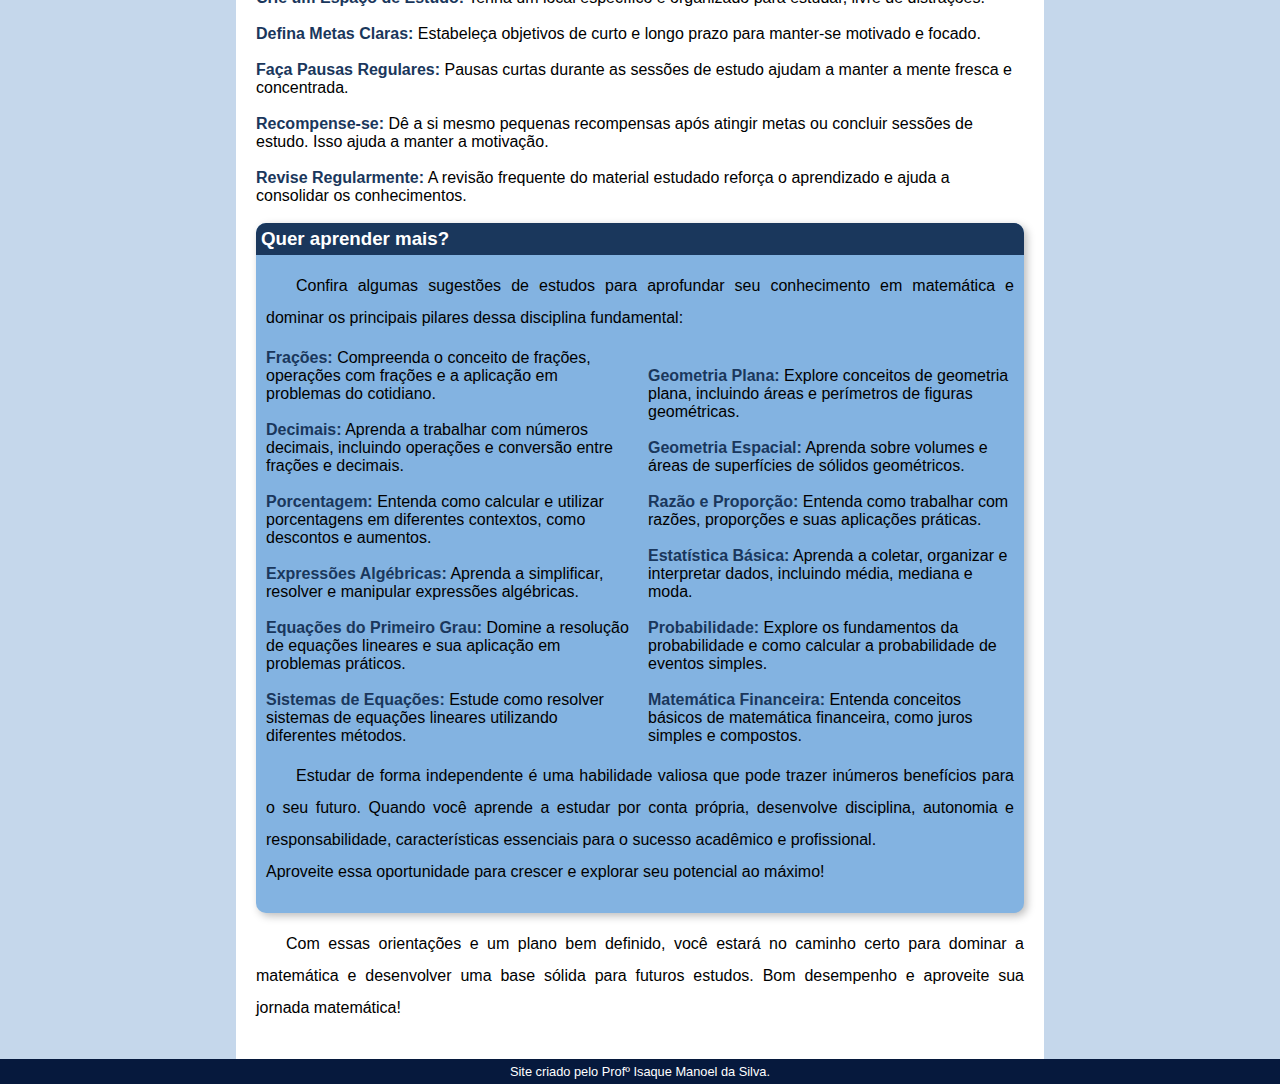
==== commit 465961eb: "up1" ====
--- a/index.html
+++ b/index.html
@@ -32,7 +32,7 @@
     
         <h1>Aventura no Mundo dos Números</h1>
         
-        <p>Bem-vindo ao Explorando a Matemática nas Férias, um site projetado para você aprender sobre as operações matemáticas fundamentais. Este projeto é especialmente desenvolvido para estudantes do 6º ano ao 9º ano que desejam aproveitar as férias para reforçar e avançar seus conhecimentos em matemática. Com um cronograma de estudos bem estruturado, dicas de como estudar de maneira eficiente e orientações para criar hábitos de estudo sólidos, meu objetivo é  te ajudar a alcançar a excelência em matemática.</p>
+        <p>Bem-vindo ao Explorando a Matemática nas Férias, um site projetado para você aprender sobre as operações matemáticas fundamentais. Este projeto está sendo especialmente desenvolvido para estudantes do 6º ano ao 9º ano que desejam aproveitar as férias para reforçar e avançar seus conhecimentos em matemática. Com um cronograma de estudos bem estruturado, dicas de como estudar de maneira eficiente e orientações para criar hábitos de estudo sólidos, meu objetivo é  te ajudar a alcançar a excelência em matemática.</p>
         
             <h2>1. Como Estudar Matemática?</h2>
             <p>Estudar matemática pode ser uma aventura emocionante se você souber como abordá-la da maneira certa. Aqui estão algumas dicas para tornar o aprendizado mais eficaz e prazeroso:</p>
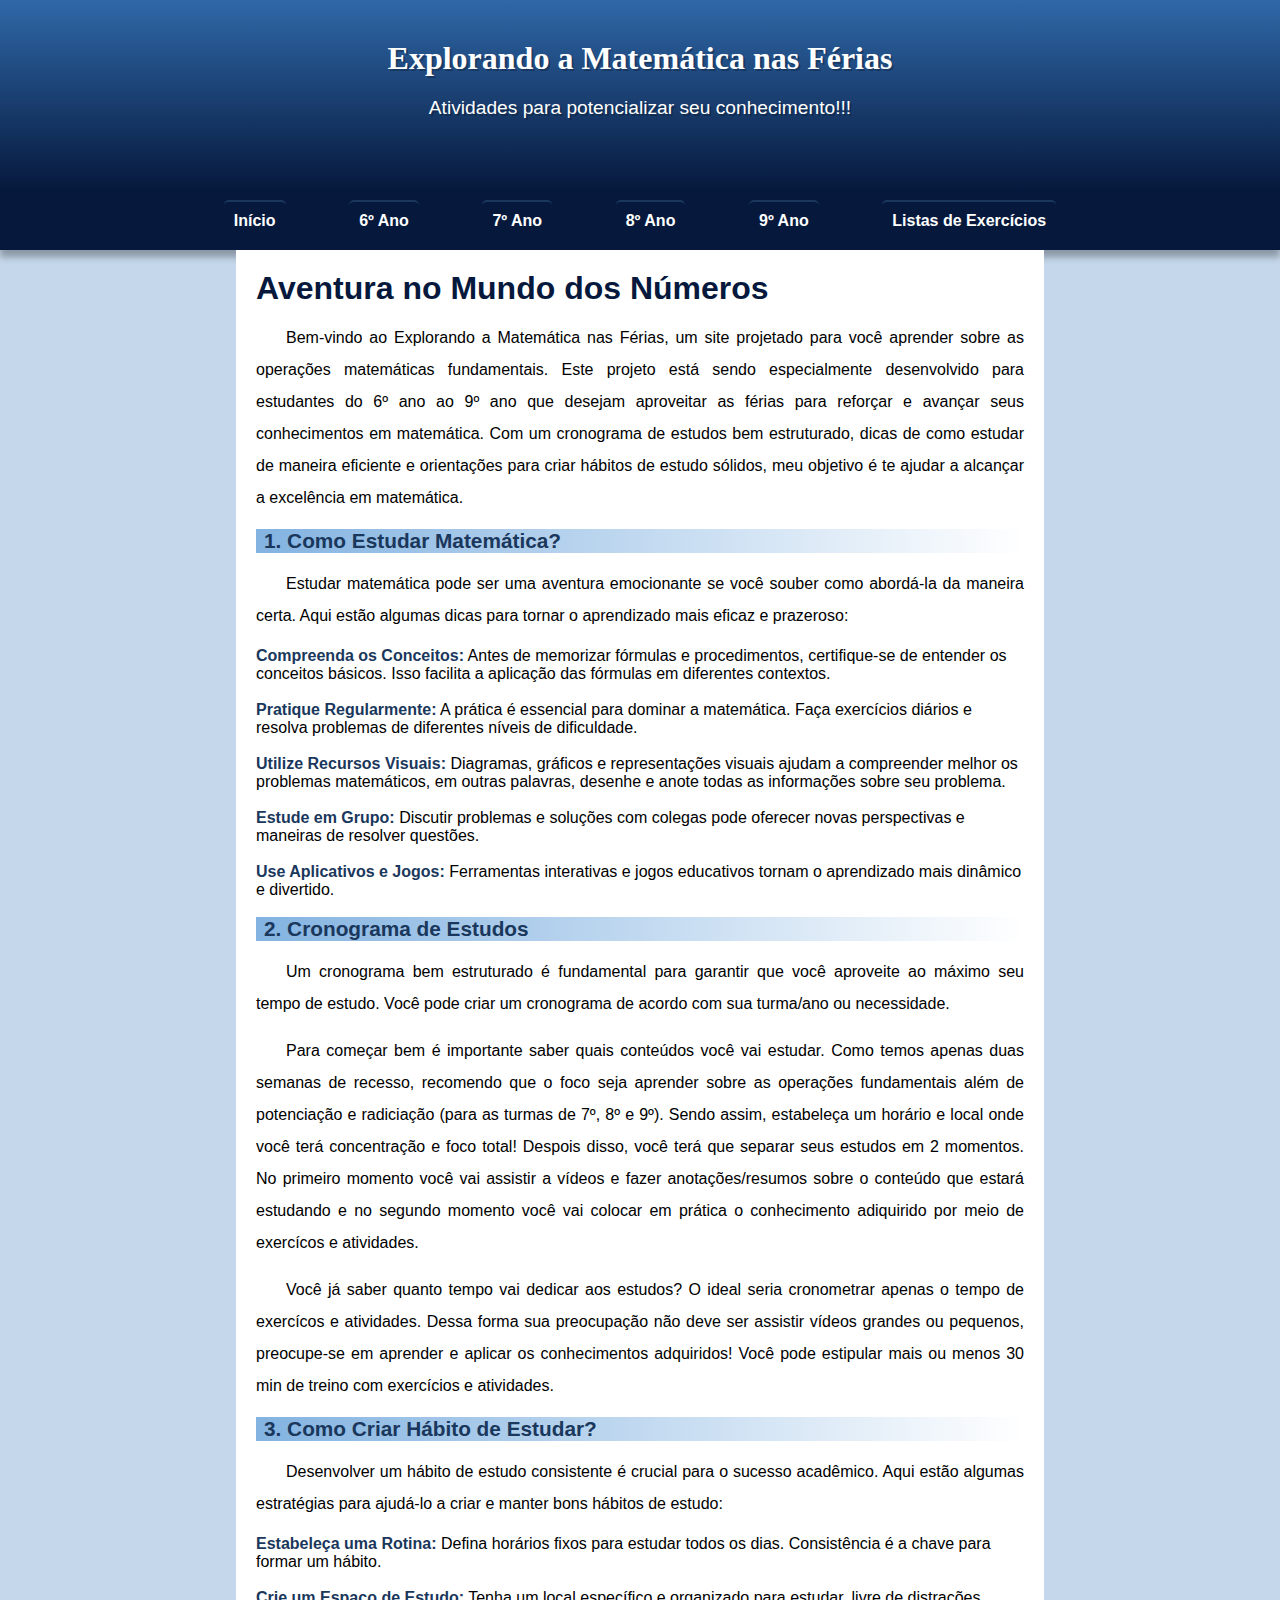
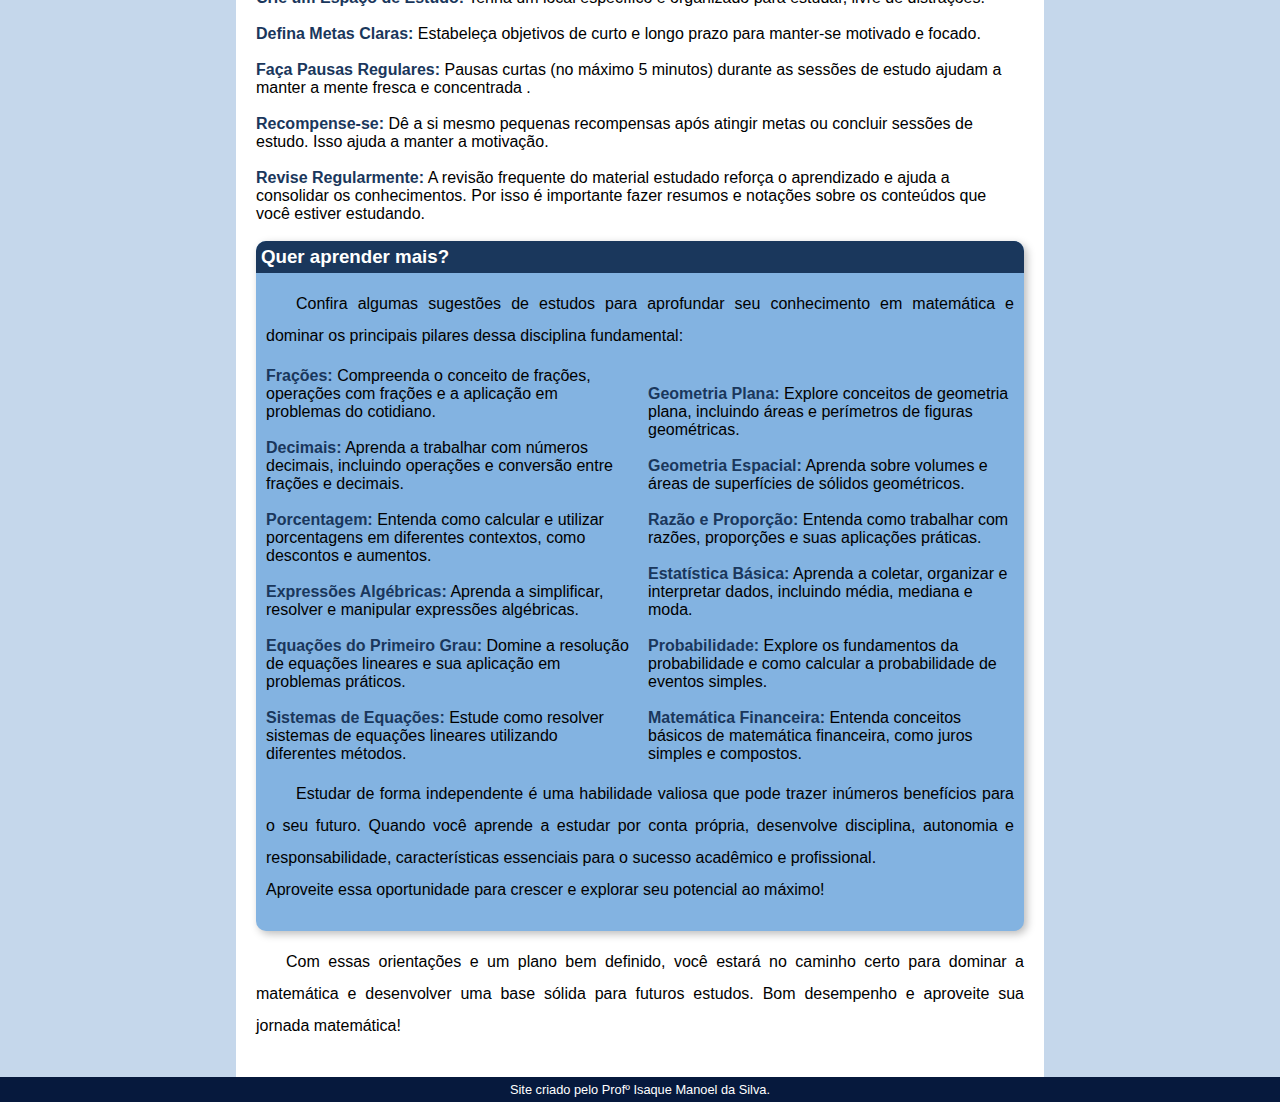
==== commit e097b54d: "up conteudos" ====
--- a/index.html
+++ b/index.html
@@ -16,7 +16,7 @@
     <header>
         <h1>Explorando a Matemática nas Férias</h1>
         
-        <p>Atividades para Potencializar Seu Conhecimento</p>
+        <p>Atividades para potencializar seu conhecimento!!!</p>
     </header>
     <i id="burguer" class="material-icons" onclick="clickMenu()">menu</i>    
     <menu id="itens">
@@ -39,18 +39,18 @@
             <ul>
                 <li><strong>Compreenda os Conceitos:</strong> Antes de memorizar fórmulas e procedimentos, certifique-se de entender os conceitos básicos. Isso facilita a aplicação das fórmulas em diferentes contextos.</li> <br>
                 <li><strong>Pratique Regularmente:</strong> A prática é essencial para dominar a matemática. Faça exercícios diários e resolva problemas de diferentes níveis de dificuldade.</li> <br>
-                <li><strong>Utilize Recursos Visuais:</strong> Diagramas, gráficos e representações visuais ajudam a compreender melhor os problemas matemáticos.</li> <br>
+                <li><strong>Utilize Recursos Visuais:</strong> Diagramas, gráficos e representações visuais ajudam a compreender melhor os problemas matemáticos, em outras palavras, desenhe e anote todas as informações sobre seu problema.</li> <br>
                 <li><strong>Estude em Grupo:</strong> Discutir problemas e soluções com colegas pode oferecer novas perspectivas e maneiras de resolver questões.</li> <br>
                 <li><strong>Use Aplicativos e Jogos:</strong> Ferramentas interativas e jogos educativos tornam o aprendizado mais dinâmico e divertido.</li>
             </ul>
             <br>
 
             <h2>2. Cronograma de Estudos</h2>
-            <p>Um cronograma bem estruturado é fundamental para garantir que você aproveite ao máximo seu tempo de estudo. Você pode criar um cronograma de acordo com sua série/ano ou necessidade. </p>
+            <p>Um cronograma bem estruturado é fundamental para garantir que você aproveite ao máximo seu tempo de estudo. Você pode criar um cronograma de acordo com sua turma/ano ou necessidade. </p>
 
-            <p>Para começar bem é importante saber quais conteúdos você vai estudar. Como temos apenas duas semanas de recesso recomendo que em matemática o foco seja aprender sobre as operações fundamentais além de potenciação e radiciação (para as turmas de 7º, 8º e 9º). Sendo assim, estabeleça um horário e local onde você terá concentração e foco total! Despois disso, você terá que separar seus estudos em 2 momentos. No primeiro momento você vai assistir a vídeos e fazer anotações/resumos sobre o conteúdo que estará estudando e no segundo momento você vai colocar em pratica o conhecimento adiquirido por meio de exercícos e atividades.</p>
+            <p>Para começar bem é importante saber quais conteúdos você vai estudar. Como temos apenas duas semanas de recesso, recomendo que o foco seja aprender sobre as operações fundamentais além de potenciação e radiciação (para as turmas de 7º, 8º e 9º). Sendo assim, estabeleça um horário e local onde você terá concentração e foco total! Despois disso, você terá que separar seus estudos em 2 momentos. No primeiro momento você vai assistir a vídeos e fazer anotações/resumos sobre o conteúdo que estará estudando e no segundo momento você vai colocar em prática o conhecimento adiquirido por meio de exercícos e atividades.</p>
 
-            <p>Você já saber quanto tempo vai dedicar aos estudos? O ideal seria cronometrar apenas o tempo de exercícos e atividades. Dessa forma seu apreocupação não deve ser assistir vídeos grandes ou pequenos, preocupe-se em aprender e aplicar os conhecimentos adquiridos! Você pode estipular mais ou menos 30 min de treino com exercícios e atividades.</p>
+            <p>Você já saber quanto tempo vai dedicar aos estudos? O ideal seria cronometrar apenas o tempo de exercícos e atividades. Dessa forma sua preocupação não deve ser assistir vídeos grandes ou pequenos, preocupe-se em aprender e aplicar os conhecimentos adquiridos! Você pode estipular mais ou menos 30 min de treino com exercícios e atividades.</p>
 
             <h2>3. Como Criar Hábito de Estudar?</h2>
             <p>Desenvolver um hábito de estudo consistente é crucial para o sucesso acadêmico. Aqui estão algumas estratégias para ajudá-lo a criar e manter bons hábitos de estudo:</p>
@@ -58,9 +58,9 @@
                 <li><strong>Estabeleça uma Rotina:</strong> Defina horários fixos para estudar todos os dias. Consistência é a chave para formar um hábito.</li> <br>
                 <li><strong>Crie um Espaço de Estudo:</strong> Tenha um local específico e organizado para estudar, livre de distrações.</li> <br>
                 <li><strong>Defina Metas Claras:</strong> Estabeleça objetivos de curto e longo prazo para manter-se motivado e focado.</li> <br>
-                <li><strong>Faça Pausas Regulares:</strong> Pausas curtas durante as sessões de estudo ajudam a manter a mente fresca e concentrada.</li> <br>
+                <li><strong>Faça Pausas Regulares:</strong> Pausas curtas (no máximo 5 minutos) durante as sessões de estudo ajudam a manter a mente fresca e concentrada .</li> <br>
                 <li><strong>Recompense-se:</strong> Dê a si mesmo pequenas recompensas após atingir metas ou concluir sessões de estudo. Isso ajuda a manter a motivação.</li> <br>
-                <li><strong>Revise Regularmente:</strong> A revisão frequente do material estudado reforça o aprendizado e ajuda a consolidar os conhecimentos.</li> <br>
+                <li><strong>Revise Regularmente:</strong> A revisão frequente do material estudado reforça o aprendizado e ajuda a consolidar os conhecimentos. Por isso é importante fazer resumos e notações sobre os conteúdos que você estiver estudando.</li> <br>
             </ul>
 
         <aside>
